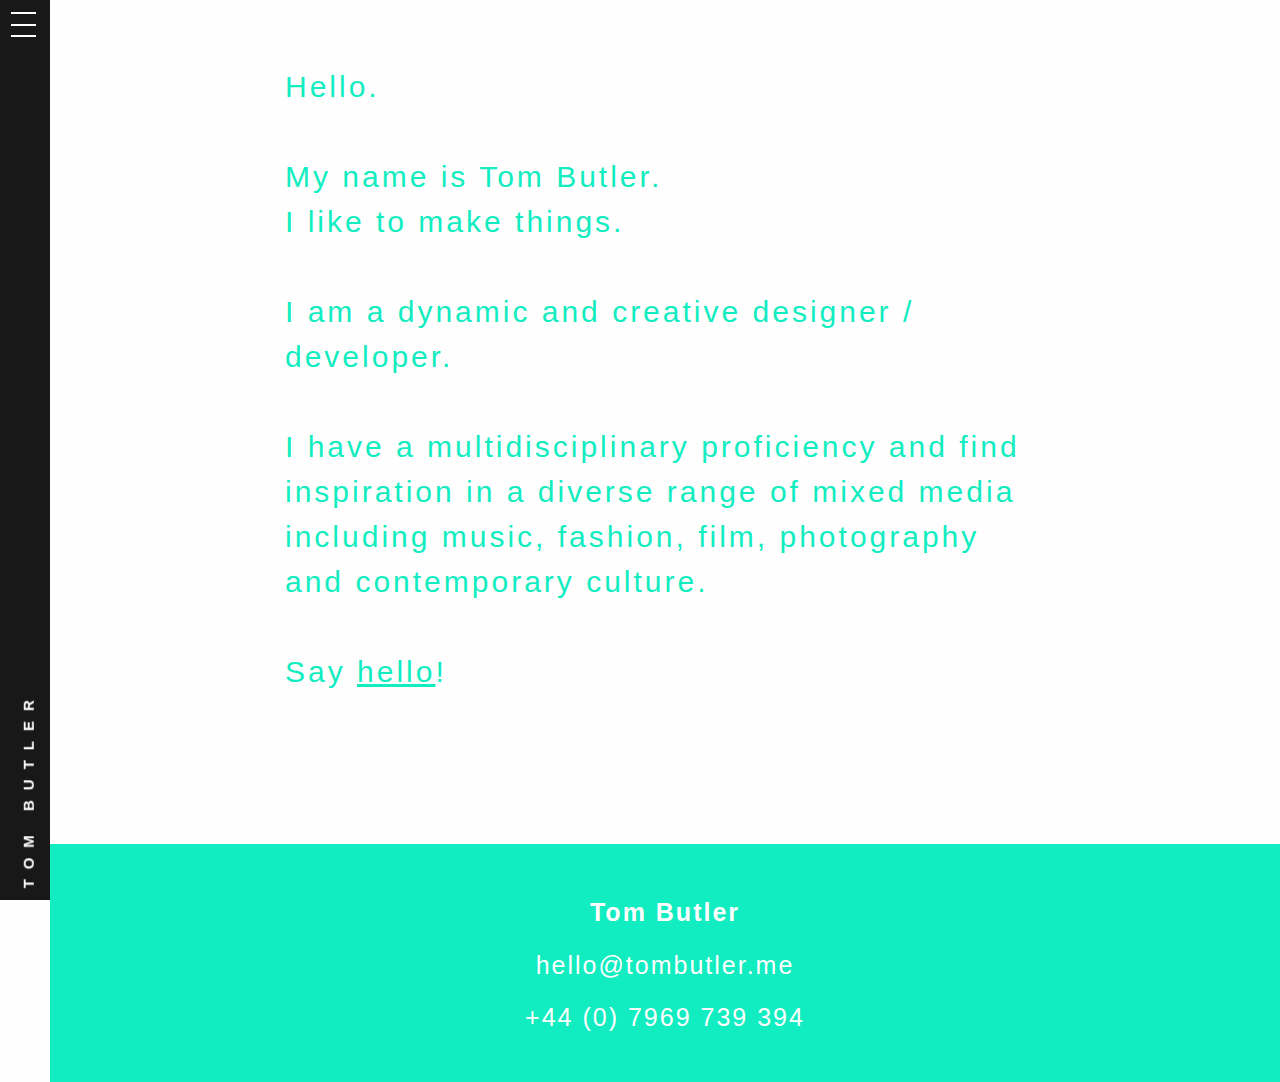
==== about.html @ e9f623e5 "nearly" ====
<!doctype html>
<html>
	<head>
		<!-- add symbols -->
		<meta charset="utf-8">

		<!-- seo -->
		<title>Tom Butler | Projects</title>
		<meta name="description" content="The online portfolio and profile of digital creative, Tom Butler">
		
		<!-- responsive -->
		<meta name="viewport" content="width=device-width">
		
		<link rel="stylesheet" href="css/reset.css">
		<link rel="stylesheet" href="css/skeleton.css">
		<link rel="stylesheet" href="css/style.css">
		
	</head>

	<body>

		<header></header>

		<div class="header-text">
			<a href="index.html"><h1>Tom Butler<h1></a>
		</div>

		<nav>
			<img src="images/menu.png">
		</nav>

		<div class="menu group">

			<div class="close">
				<img src="images/close.png" alt="close icon">
			</div>

			<ul>
				<li><a href="index.html">Home</a></li>
				<li><a href="index.html#work">Work</a></li>
				<li><a href="about.html">About</a></li>
				<li><a href="contact.html">Contact</a></li>
			</ul>

			<div class="menu-stripe"></div>
		</div>

		<div class="website-wrap">

			<section class="about">
				<div class="container">
					<p>Hello.<br><br>My name is Tom Butler.<br>I like to make things.<br><br>I am a dynamic and creative designer / developer.<br><br>I have a multidisciplinary proficiency and find inspiration in a diverse range of mixed media including music, fashion, film, photography and contemporary culture.<br><br>Say <a href="mailto:hello@tombutler.me">hello</a><span>!</span></p>
				</div>
			</section>

			<footer>
				<div class="container">
					      <h2>Tom Butler</h2>

					      <p><a href="mailto:hello@tombutler.me">hello@tombutler.me</a></p>
					      <p>+44 (0) 7969 739 394</p>
				</div>
			</footer>

		</div>

		<script src="js/jquery.js"></script>
		<script src="js/jquery-ui.min.js"></script>
		<script src="js/script.js"></script>
	</body>
</html>
---- css/skeleton.css ----
/*
* Skeleton V2.0.4
* Copyright 2014, Dave Gamache
* www.getskeleton.com
* Free to use under the MIT license.
* http://www.opensource.org/licenses/mit-license.php
* 12/29/2014
*/


/* Table of contents
––––––––––––––––––––––––––––––––––––––––––––––––––
- Grid
- Base Styles
- Typography
- Links
- Buttons
- Forms
- Lists
- Code
- Tables
- Spacing
- Utilities
- Clearing
- Media Queries
*/


/* Grid
–––––––––––––––––––––––––––––––––––––––––––––––––– */
.container {
  position: relative;
  width: 100%;
  max-width: 960px;
  margin: 0 auto;
  box-sizing: border-box; }
.column,
.columns {
  width: 100%;
  float: none;
  margin-top: 4%;
  box-sizing: border-box; }

/* For devices larger than 400px */
@media (min-width: 400px) {
  .container {
    width: 85%;
    padding: 0; }

  .columns {
    margin-top: 4%}
}

/* For devices larger than 550px */
@media (min-width: 750px) {
  .container {
    width: 80%; }
  .column,
  .columns {
    margin-left: 4%; margin-top: 4%; float: left;}
  .column:first-child,
  .columns:first-child {
    margin-left: 0; }

  .one.column,
  .one.columns                    { width: 4.66666666667%; }
  .two.columns                    { width: 13.3333333333%; }
  .three.columns                  { width: 22%;            }
  .four.columns                   { width: 30.6666666667%; }
  .five.columns                   { width: 39.3333333333%; }
  .six.columns                    { width: 48%;            }
  .seven.columns                  { width: 56.6666666667%; }
  .eight.columns                  { width: 65.3333333333%; }
  .nine.columns                   { width: 74.0%;          }
  .ten.columns                    { width: 82.6666666667%; }
  .eleven.columns                 { width: 91.3333333333%; }
  .twelve.columns                 { width: 100%; margin-left: 0; }

  .one-third.column               { width: 30.6666666667%; }
  .two-thirds.column              { width: 65.3333333333%; }

  .one-half.column                { width: 48%; }

  /* Offsets */
  .offset-by-one.column,
  .offset-by-one.columns          { margin-left: 8.66666666667%; }
  .offset-by-two.column,
  .offset-by-two.columns          { margin-left: 17.3333333333%; }
  .offset-by-three.column,
  .offset-by-three.columns        { margin-left: 26%;            }
  .offset-by-four.column,
  .offset-by-four.columns         { margin-left: 34.6666666667%; }
  .offset-by-five.column,
  .offset-by-five.columns         { margin-left: 43.3333333333%; }
  .offset-by-six.column,
  .offset-by-six.columns          { margin-left: 52%;            }
  .offset-by-seven.column,
  .offset-by-seven.columns        { margin-left: 60.6666666667%; }
  .offset-by-eight.column,
  .offset-by-eight.columns        { margin-left: 69.3333333333%; }
  .offset-by-nine.column,
  .offset-by-nine.columns         { margin-left: 78.0%;          }
  .offset-by-ten.column,
  .offset-by-ten.columns          { margin-left: 86.6666666667%; }
  .offset-by-eleven.column,
  .offset-by-eleven.columns       { margin-left: 95.3333333333%; }

  .offset-by-one-third.column,
  .offset-by-one-third.columns    { margin-left: 34.6666666667%; }
  .offset-by-two-thirds.column,
  .offset-by-two-thirds.columns   { margin-left: 69.3333333333%; }

  .offset-by-one-half.column,
  .offset-by-one-half.columns     { margin-left: 52%; }

}


/* Tables
–––––––––––––––––––––––––––––––––––––––––––––––––– */
th,
td {
  padding: 12px 15px;
  text-align: left;
  border-bottom: 1px solid #E1E1E1; }
th:first-child,
td:first-child {
  padding-left: 0; }
th:last-child,
td:last-child {
  padding-right: 0; }


/* Utilities
–––––––––––––––––––––––––––––––––––––––––––––––––– */
.u-full-width {
  width: 100%;
  box-sizing: border-box; }
.u-max-full-width {
  max-width: 100%;
  box-sizing: border-box; }
.u-pull-right {
  float: right; }
.u-pull-left {
  float: left; }



/* Clearing
–––––––––––––––––––––––––––––––––––––––––––––––––– */

/* Self Clearing Goodness */
.container:after,
.row:after,
.u-cf {
  content: "";
  display: table;
  clear: both; }


/* Media Queries
–––––––––––––––––––––––––––––––––––––––––––––––––– */
/*
Note: The best way to structure the use of media queries is to create the queries
near the relevant code. For example, if you wanted to change the styles for buttons
on small devices, paste the mobile query code up in the buttons section and style it
there.
*/


/* Larger than mobile */
@media (min-width: 400px) {}

/* Larger than phablet (also point when grid becomes active) */
@media (min-width: 550px) {}

/* Larger than tablet */
@media (min-width: 750px) {}

/* Larger than desktop */
@media (min-width: 1000px) {}

/* Larger than Desktop HD */
@media (min-width: 1200px) {}
---- css/style.css ----
@font-face {
  font-family: 'larsseit-bold';
  src: url('Larsseit-Bold.woff') format('woff'),
       url('Larsseit-Bold.ttf') format('truetype');
}

@font-face {
  font-family: 'larsseit';
  src: url('Larsseit.woff') format('woff'),
       url('Larsseit.ttf') format('truetype');
}

@font-face {
    font-family: "ahamono";
    src: url(../fonts/AHAMONO-Monospaced.ttf);
}

html, html a {
	-webkit-font-smoothing: antialiased;
	-webkit-text-rendering: optimizeLegibility;

}

html, body {
	height: 100%;
}

body {
	background-color: #fefefe;
	line-height: 1.5;
	font-family: "ahamono";
	font-size: 16px;
	color: #181818;
	letter-spacing: 2px;
}

header {
	position: fixed;
	width: 50px; height: 100%;
	background-color: #181818;
	left: 0; top: 0;	
	z-index: 1000;
}

.header-text h1 {
	position: fixed;
	font-family: "larsseit-bold", "Helvetica Neue", Helvetica, Arial, sans-serif;
	font-weight: 700;
	color: #fefefe;
	font-size: 15px;
	letter-spacing: 10px;
	text-transform: uppercase;
	left: -70px; bottom: 100px;
	z-index: 1500;

	transform: rotate(-90deg);
	-webkit-transform: rotate(-90deg);
	-moz-transform: rotate(-90deg);
	-ms-transform: rotate(-90deg);
	-o-transform: rotate(-90deg);
}

.header-text a {
	display: inline-block;
	text-decoration: none;
}


.header-text h1:hover {
	color: #11ecc0;
}

h2 {
	font-family: "larsseit-bold", "Helvetica Neue", Helvetica, Arial, sans-serif;
	font-weight: 700;
	line-height: 2;
	color: #11ecc0;
	font-size: 30px;
	letter-spacing: 10px;
	text-transform: uppercase;
	text-decoration: none;
}

h2 a {
	color: #11ecc0;
	text-decoration: none;
	padding: 0 0 10px 0;
	border-bottom: 5px solid #11ecc0;
}

nav, .close {
	position: fixed;
	top: 12px; left: 11px;
	cursor: pointer;
	z-index: 1400;
}

.menu {
	display: none;
	position: fixed;
	top: 0; left: 0;
	width: 145px; height: 100%;
	margin: 0 0 0 50px;
	background-color: rgba(24,24,24,.95);
	z-index: 1000;
}

.menu-stripe {
	height: 100%; width: 5px;
	background-color: #11ecc0;
	float: right;
}

.menu ul {
	text-align: left;
	position: absolute;
	max-width: 100%;
}

.menu li {
	padding: 5px 0 0 0;
}

.menu ul a {
	display: none;
	font-family: "larsseit", "Helvetica Neue", Helvetica, Arial, sans-serif;
	text-decoration: none;
	color: #fefefe;
	font-size: 25px;
	padding: 0 0 0 10px;
}

.menu ul a:hover {
	color: #11ecc0; 
}

.website-wrap {
	padding-left: 50px;
}

.intro {
	position: relative;
	width: 100%;
	height: 100%;
	z-index: 200;
}

.intro-text {
	position: absolute;
	top: 50%; left: 50%;
	z-index: 300;

	transform: translate(-50%,-50%);
	-webkit-transform: translate(-50%,-50%);
	-moz-transform: translate(-50%,-50%);
	-ms-transform: translate(-50%,-50%);
	-o-transform: translate(-50%,-50%);
}

.hero {
	position: fixed;
	width: 50%; height: 100%;
	top: 0; right: 0;
	background-image: url(../images/tb-bw-main.jpg);
	background-position: center; 
	background-size: cover;
	z-index: -100;
}

.divide {
	width: 100%; height: 30px;
	margin: 0 auto;
	background-color: #11ecc0;
}

article {
	position: relative;
	padding: 40px 100px;
	z-index: 300;
}

.projects {
	background-color: #fefefe;
	padding: 1px 20px 100px;	
}

.container {
	text-align: center;
	width: 1000px; max-width: 100%;
	margin: 0 auto;
}

.project-header-bg {
	background-color: #fefefe;
}

.project-header-wrap {
	width: 100%;
	margin: 0 auto;
}

.project-header {
	text-align: center;
	width: 100%;
	padding: 10px 20px;
	border-top: 5px solid #11ecc0;
}

.project-header.project-page {
	margin: -30px 0 0 0;
}

h3, .project-header p {
	display: inline-block;
	padding: 0 0 5px;	
}	

.columns {
	position: relative;
	transition: width .35s;
}

.columns img {
	width: 100%;
}

.overlay-wrap {
	opacity: 0;
	position: absolute;
	height: 100%; width: 100%;
	padding: 10px;
	cursor: pointer;
}

.project {
	display: block;
}


.project:hover .overlay-wrap {
 	opacity: 1;
}

.overlay {
	position: relative;
	width: 100%; height: 100%;
	background-color: rgba(255,255,255,.85);
}

.overlay-content {
	position: absolute;
	padding: 20px;
	top: 50%; left: 50%;

	transform: translate(-50%,-50%);
	-webkit-transform: translate(-50%,-50%);
	-moz-transform: translate(-50%,-50%);
	-ms-transform: translate(-50%,-50%);
	-o-transform: translate(-50%,-50%);
}

h4 {
	font-family: "larsseit-bold", "Helvetica Neue", Helvetica, Arial, sans-serif;
	font-weight: 700;
	font-size: 30px;
	color: #181818;
}

.overlay-content p {
	padding: 10px 0 0 0;
	color: #181818;	
}

footer {
	background-color: #11ecc0;
	bottom: 0;
	width: 100%;
	padding: 40px 60px;
	z-index: 200;
}

footer h2, footer a, footer p, .contact h2, .contact a, .contact p{
	font-family: "larsseit", "Helvetica Neue", Helvetica, Arial, sans-serif;
	font-size: 25px;
	color: #fefefe;
	text-decoration: none;
	text-transform: none;
	letter-spacing: 2px;
	line-height: 1.5;
	padding: 10px 0 5px;
}

footer a:hover {
	border-bottom: 1px solid #fefefe;
}


/* project page styles */

.project-title {
	padding: 40px 0 0 0;
	float:left;
}

.project-nav {
	padding: 40px 0 0 0;
	float: right;
}

.project-nav a {
	color: #181818;
	text-decoration: none;
}

.project-nav a:hover {
	border-bottom: 1px solid #181818;
}

.project-description {
	font-family: "larsseit-bold", "Helvetica Neue", Helvetica, Arial, sans-serif;
	font-weight: 700;
	font-size: 20px;
}

ul.gallery {
	padding: 40px 0;
}

.gallery li {
	margin: 40px 0;
}

.gallery li img {
	width: 100%;
}

section.description {
	margin: 20px 0 0 0;
}

section.description .container {
	text-align: left;
}

video {
	max-width: 100%;
}

/* about page styles */

.about .container {
	text-align: left;
	width: 800px;
	padding: 40px 20px 150px;
}

.about p {
	font-family: "larsseit", "Helvetica Neue", Helvetica, Arial, sans-serif;
	color: #11ecc0;
	font-size: 30px;
	letter-spacing: 3px;
	text-decoration: none;
}

.about a {
	color: #11ecc0;
}


/* contact page styles */

.contact {
	width: 100%; height: 100%;
	background-color: #11ecc0;
	margin-top: -24px;
	padding: 0 0 0 50px;
}

.container.cntct {
	position: relative;
	width: 100%; height: 100%;
}

.contact-cont {
	position: absolute;
	top: 50%; left: 50%;
	transform: translate(-50%,-50%);
	-webkit-transform: translate(-50%,-50%);
	-moz-transform: translate(-50%,-50%);
	-ms-transform: translate(-50%,-50%);
	-o-transform: translate(-50%,-50%);
}


/* responsive */

@media screen and (max-width: 500px) {

	h2 {
		font-size: 20px;
	}

	footer h2, footer a, footer p, .contact h2, .contact a, .contact p {
		font-size: 16px;
	}

	.about p {
		font-size: 20px;
	}
}
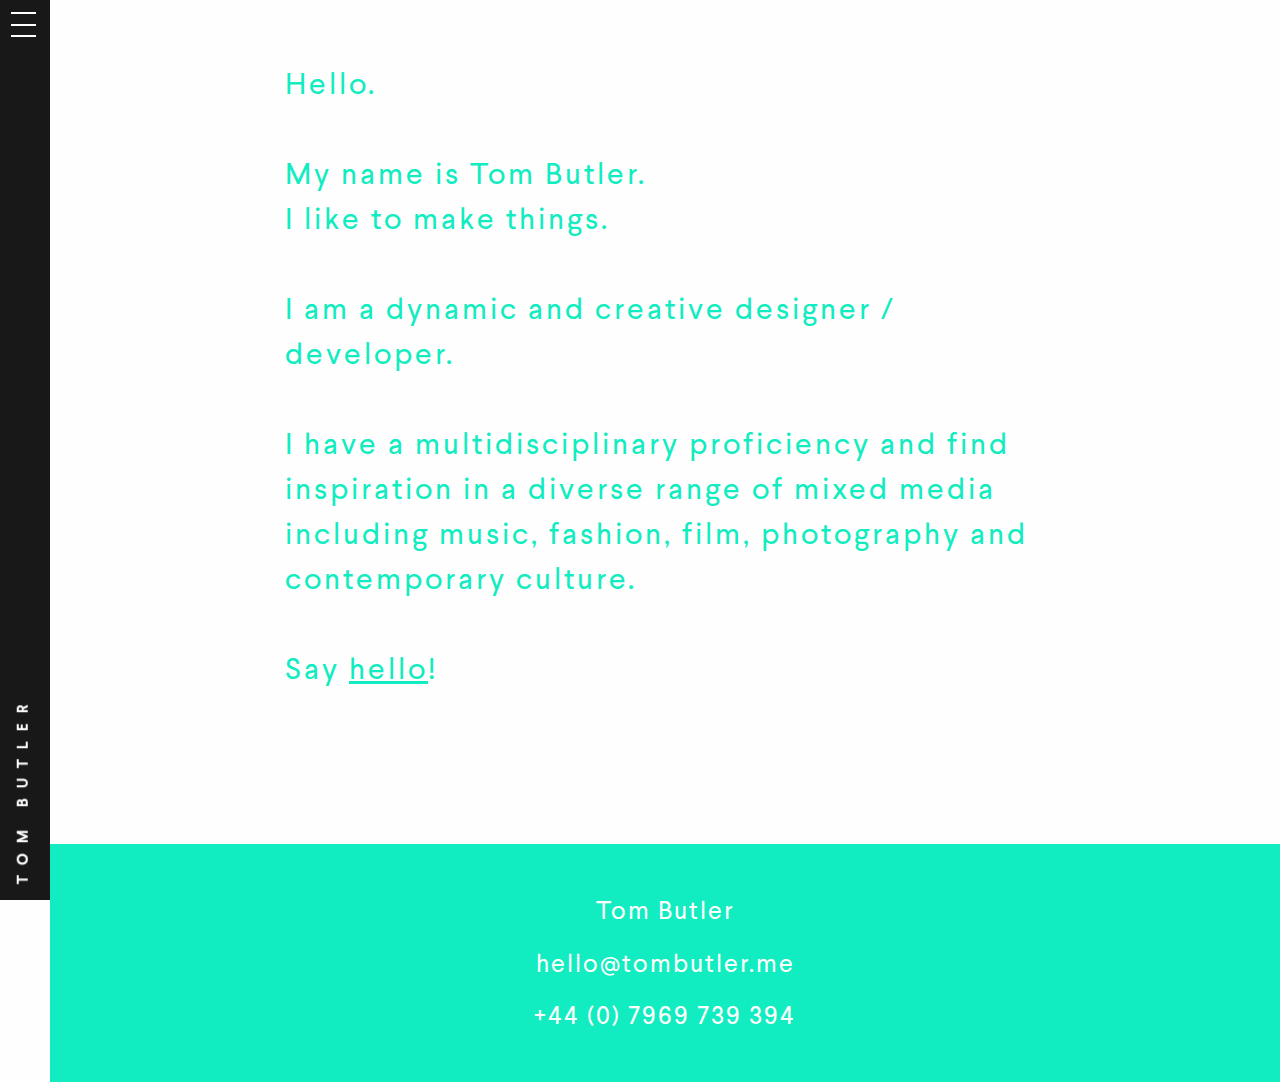
==== commit a14404d2: "first push" ====
--- a/about.html
+++ b/about.html
@@ -6,7 +6,7 @@
 
 		<!-- seo -->
 		<title>Tom Butler | Projects</title>
-		<meta name="description" content="The online portfolio and profile of digital creative, Tom Butler">
+		<meta name="description" content="The online portfolio and profile of digital designer and developer, Tom Butler">
 		
 		<!-- responsive -->
 		<meta name="viewport" content="width=device-width">
--- a/css/style.css
+++ b/css/style.css
@@ -1,13 +1,13 @@
 @font-face {
   font-family: 'larsseit-bold';
-  src: url('Larsseit-Bold.woff') format('woff'),
-       url('Larsseit-Bold.ttf') format('truetype');
+  src: url('../fonts/Larsseit-Bold.woff') format('woff'),
+       url('../fonts/Larsseit-Bold.ttf') format('truetype');
 }
 
 @font-face {
   font-family: 'larsseit';
-  src: url('Larsseit.woff') format('woff'),
-       url('Larsseit.ttf') format('truetype');
+  src: url('../fonts/Larsseit.woff') format('woff'),
+       url('../fonts/Larsseit.ttf') format('truetype');
 }
 
 @font-face {
@@ -45,7 +45,7 @@
 .header-text h1 {
 	position: fixed;
 	font-family: "larsseit-bold", "Helvetica Neue", Helvetica, Arial, sans-serif;
-	font-weight: 700;
+	
 	color: #fefefe;
 	font-size: 15px;
 	letter-spacing: 10px;
@@ -72,7 +72,6 @@
 
 h2 {
 	font-family: "larsseit-bold", "Helvetica Neue", Helvetica, Arial, sans-serif;
-	font-weight: 700;
 	line-height: 2;
 	color: #11ecc0;
 	font-size: 30px;
@@ -261,7 +260,7 @@
 
 h4 {
 	font-family: "larsseit-bold", "Helvetica Neue", Helvetica, Arial, sans-serif;
-	font-weight: 700;
+	
 	font-size: 30px;
 	color: #181818;
 }
@@ -318,7 +317,6 @@
 
 .project-description {
 	font-family: "larsseit-bold", "Helvetica Neue", Helvetica, Arial, sans-serif;
-	font-weight: 700;
 	font-size: 20px;
 }
 
